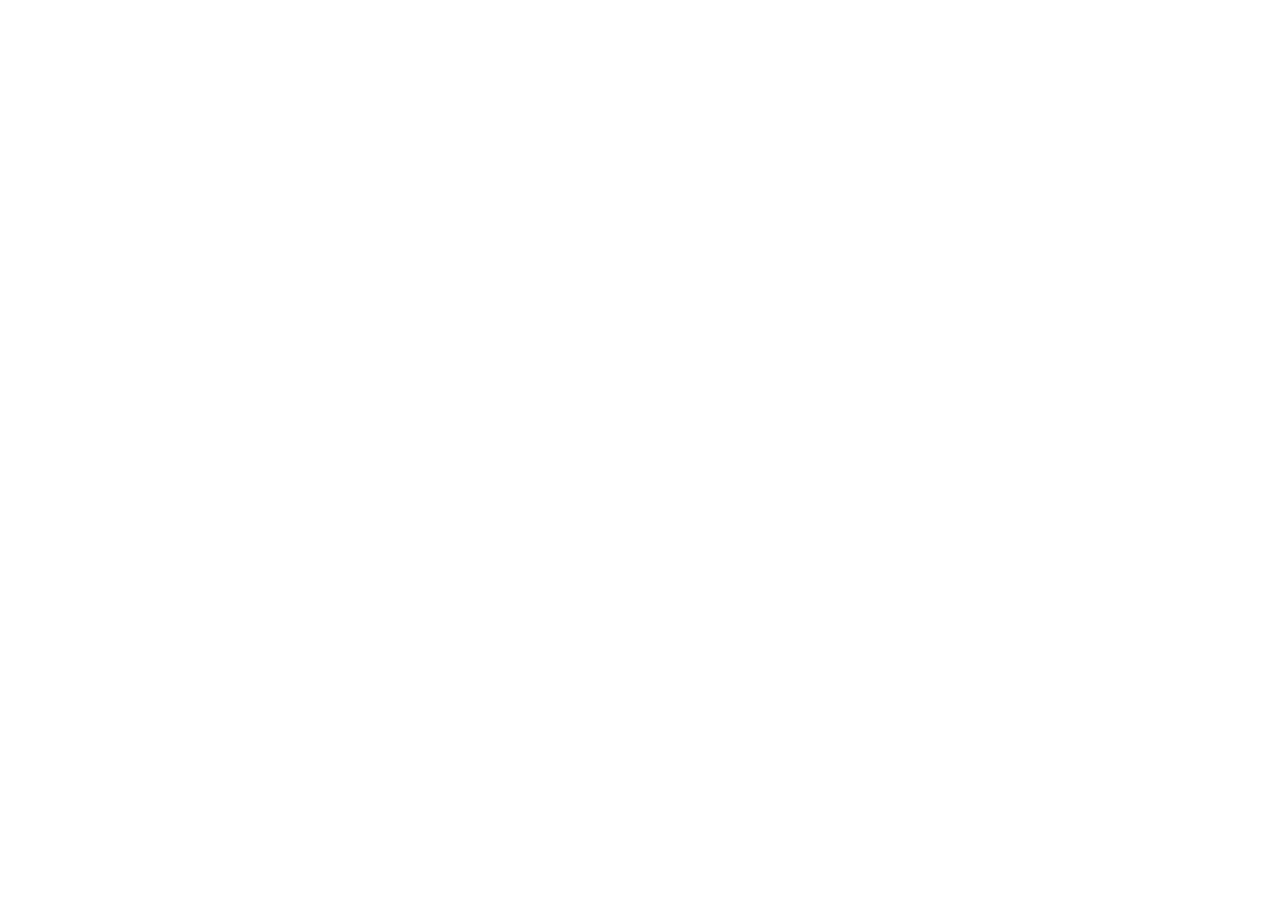
==== index.html @ 07c849cf "Add app shell, manifest, service worker" ====
<!doctype html>
<html lang="ro">
<head>
  <meta charset="utf-8">
  <meta name="viewport" content="width=device-width, initial-scale=1, viewport-fit=cover, user-scalable=no">
  <title>Măsura</title>
  <meta name="description" content="Metronom și song chart pentru scenă">
  <meta name="theme-color" content="#0c0c0e">
  <meta name="apple-mobile-web-app-capable" content="yes">
  <meta name="mobile-web-app-capable" content="yes">
  <meta name="apple-mobile-web-app-status-bar-style" content="black-translucent">
  <meta name="apple-mobile-web-app-title" content="Măsura">
  <meta name="format-detection" content="telephone=no">
  <link rel="manifest" href="manifest.webmanifest">
  <link rel="apple-touch-icon" href="icons/apple-touch-icon.png">
  <link rel="icon" type="image/png" sizes="192x192" href="icons/icon-192.png">
  <link rel="stylesheet" href="css/app.css">
</head>
<body>
  <div id="app"></div>
  <div id="toast" class="toast" hidden></div>
  <noscript>Aplicația are nevoie de JavaScript.</noscript>
  <script type="module" src="js/app.js"></script>
</body>
</html>
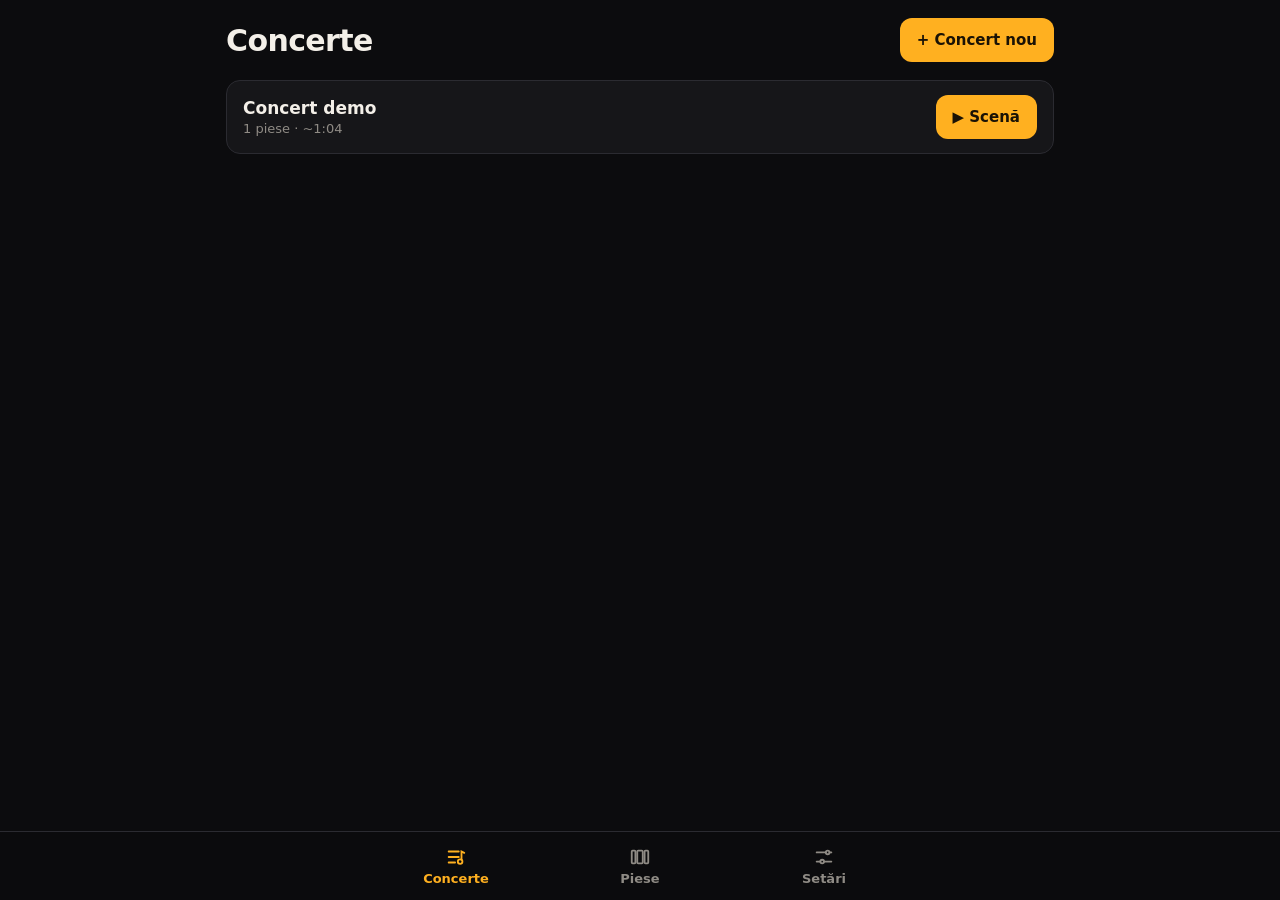
==== commit d62dde2f: "Soft count-in sounds; opaque status bar (fixes clipped bottom on iOS); v1.5.0" ====
--- a/index.html
+++ b/index.html
@@ -8,7 +8,7 @@
   <meta name="theme-color" content="#0c0c0e">
   <meta name="apple-mobile-web-app-capable" content="yes">
   <meta name="mobile-web-app-capable" content="yes">
-  <meta name="apple-mobile-web-app-status-bar-style" content="black-translucent">
+  <meta name="apple-mobile-web-app-status-bar-style" content="black">
   <meta name="apple-mobile-web-app-title" content="Măsura">
   <meta name="format-detection" content="telephone=no">
   <link rel="manifest" href="manifest.webmanifest">
--- a/css/app.css
+++ b/css/app.css
@@ -0,0 +1,320 @@
+:root {
+  --bg: #0c0c0e;
+  --surface: #161619;
+  --surface-2: #1f1f23;
+  --line: #2b2b31;
+  --text: #f3efe8;
+  --muted: #8f8b85;
+  --accent: #ffb020;
+  --down: #ff5a36;
+  --open: #2fd4c4;
+  --armed: #ff3b6b;
+  --danger: #ff5a5a;
+  --ok: #3fbf7f;
+  --r: 14px;
+  --font: -apple-system, BlinkMacSystemFont, "SF Pro Text", "Segoe UI", system-ui, Roboto, sans-serif;
+  --display: -apple-system, BlinkMacSystemFont, "SF Pro Display", "Segoe UI", system-ui, sans-serif;
+  --sat: env(safe-area-inset-top, 0px);
+  --sab: env(safe-area-inset-bottom, 0px);
+  --sal: env(safe-area-inset-left, 0px);
+  --sar: env(safe-area-inset-right, 0px);
+  color-scheme: dark;
+}
+
+* { box-sizing: border-box; -webkit-tap-highlight-color: transparent; }
+html, body { margin: 0; height: 100%; background: var(--bg); color: var(--text); font-family: var(--font); }
+body { overscroll-behavior: none; -webkit-text-size-adjust: 100%; }
+button, input, select, textarea { font: inherit; color: inherit; }
+button { touch-action: manipulation; cursor: pointer; }
+.num { font-variant-numeric: tabular-nums; }
+
+/* ---------- Shell (ecranele de editare) ---------- */
+.shell { min-height: 100%; display: flex; flex-direction: column; }
+.page {
+  flex: 1; width: 100%; max-width: 860px; margin: 0 auto;
+  padding: calc(var(--sat) + 14px) calc(var(--sar) + 16px) calc(var(--sab) + 92px) calc(var(--sal) + 16px);
+}
+.page-head { display: flex; align-items: center; gap: 12px; margin: 4px 0 18px; }
+.page-head h1 { font-family: var(--display); font-size: 30px; font-weight: 800; letter-spacing: -0.02em; margin: 0; flex: 1; }
+.back { white-space: nowrap; background: none; border: 0; color: var(--accent); font-size: 17px; padding: 6px 0; }
+
+.tabs {
+  position: fixed; left: 0; right: 0; bottom: 0; z-index: 20;
+  display: flex; justify-content: center; gap: 4px;
+  padding: 6px calc(var(--sar) + 8px) calc(var(--sab) + 6px) calc(var(--sal) + 8px);
+  background: rgba(12, 12, 14, 0.92); backdrop-filter: blur(12px); -webkit-backdrop-filter: blur(12px);
+  border-top: 1px solid var(--line);
+}
+.tabs a {
+  flex: 1; max-width: 180px; text-align: center; text-decoration: none; color: var(--muted);
+  padding: 8px 4px; border-radius: 10px; font-size: 13px; font-weight: 600;
+}
+.tabs a svg { display: block; margin: 0 auto 3px; width: 22px; height: 22px; }
+.tabs a.on { color: var(--accent); }
+
+.btn {
+  display: inline-flex; align-items: center; justify-content: center; gap: 6px;
+  min-height: 44px; padding: 0 16px; border-radius: 12px; border: 1px solid var(--line);
+  background: var(--surface-2); font-weight: 600; font-size: 15px; white-space: nowrap;
+}
+.btn.primary { background: var(--accent); color: #1a1205; border-color: transparent; }
+.btn.ghost { background: transparent; }
+.btn.danger { color: var(--danger); background: transparent; }
+.btn.small { min-height: 36px; padding: 0 12px; font-size: 14px; border-radius: 10px; }
+.btn:disabled { opacity: 0.4; }
+.row { display: flex; gap: 10px; align-items: center; flex-wrap: wrap; }
+.spacer { flex: 1; }
+.muted { color: var(--muted); }
+.empty { color: var(--muted); text-align: center; padding: 40px 10px; line-height: 1.5; }
+
+.card {
+  background: var(--surface); border: 1px solid var(--line); border-radius: var(--r);
+  padding: 14px 16px; margin-bottom: 10px;
+}
+.list-item { display: flex; align-items: center; gap: 12px; }
+.list-item .main { flex: 1; min-width: 0; cursor: pointer; }
+.list-item .t { font-weight: 700; font-size: 17px; overflow: hidden; text-overflow: ellipsis; white-space: nowrap; }
+.list-item .s { color: var(--muted); font-size: 13px; margin-top: 3px; }
+.chips { display: flex; gap: 3px; margin-top: 8px; height: 6px; border-radius: 3px; overflow: hidden; }
+.chips span { display: block; height: 100%; min-width: 3px; }
+
+.search { width: 100%; height: 44px; padding: 0 14px; border-radius: 12px; border: 1px solid var(--line); background: var(--surface); margin-bottom: 14px; font-size: 16px; }
+
+/* ---------- Formulare ---------- */
+label.f { display: block; font-size: 12px; font-weight: 700; color: var(--muted); text-transform: uppercase; letter-spacing: 0.06em; margin-bottom: 6px; }
+.input, select.input, textarea.input {
+  width: 100%; height: 46px; padding: 0 12px; border-radius: 12px; border: 1px solid var(--line);
+  background: var(--surface); font-size: 16px; outline: none;
+}
+textarea.input { height: auto; min-height: 70px; padding: 10px 12px; resize: vertical; }
+.input:focus { border-color: var(--accent); }
+.title-input { font-family: var(--display); font-size: 26px; font-weight: 800; height: 56px; }
+.grid { display: grid; gap: 14px; grid-template-columns: repeat(auto-fit, minmax(150px, 1fr)); margin: 16px 0; }
+.stepper { display: flex; align-items: stretch; height: 46px; border: 1px solid var(--line); border-radius: 12px; overflow: hidden; background: var(--surface); }
+.stepper button { width: 46px; border: 0; background: var(--surface-2); font-size: 22px; font-weight: 600; }
+.stepper input { flex: 1; min-width: 0; text-align: center; border: 0; background: transparent; font-size: 18px; font-weight: 700; outline: none; }
+.sig { display: flex; align-items: center; gap: 6px; }
+.sig select { flex: 1; }
+.hint { font-size: 13px; color: var(--muted); margin-top: 6px; line-height: 1.4; }
+
+h2.sec-h { font-size: 13px; text-transform: uppercase; letter-spacing: 0.08em; color: var(--muted); margin: 26px 0 10px; display: flex; align-items: center; gap: 10px; }
+h2.sec-h .spacer { flex: 1; }
+
+.sec-row {
+  display: grid; gap: 8px; align-items: center;
+  grid-template-columns: 8px minmax(0, 1.4fr) 140px auto;
+  grid-template-areas: "c name bars open" "c note note tools";
+  background: var(--surface); border: 1px solid var(--line); border-radius: 12px; padding: 10px 10px 10px 0; margin-bottom: 8px;
+}
+.sec-row > div { min-width: 0; }
+.sec-row .c { grid-area: c; align-self: stretch; border-radius: 0 4px 4px 0; }
+.sec-row .name { grid-area: name; }
+.sec-row .name input { font-weight: 700; text-transform: uppercase; }
+.sec-row .bars { grid-area: bars; }
+.sec-row .open { grid-area: open; }
+.sec-row .note { grid-area: note; }
+.sec-row .note input { height: 38px; font-size: 14px; }
+.sec-row .tools { grid-area: tools; display: flex; gap: 4px; }
+.icon-btn { width: 38px; height: 38px; border-radius: 10px; border: 1px solid var(--line); background: var(--surface-2); font-size: 16px; display: inline-flex; align-items: center; justify-content: center; }
+.icon-btn.danger { color: var(--danger); }
+.icon-btn:disabled { opacity: 0.3; }
+.toggle { display: inline-flex; align-items: center; gap: 8px; height: 46px; padding: 0 12px; border-radius: 12px; border: 1px solid var(--line); background: var(--surface-2); font-size: 14px; font-weight: 600; white-space: nowrap; }
+.toggle.on { border-color: var(--open); color: var(--open); }
+.stepper.dis { opacity: 0.35; pointer-events: none; }
+
+@media (max-width: 560px) {
+  .sec-row { grid-template-columns: 8px minmax(0, 1fr) auto; grid-template-areas: "c name name" "c bars open" "c note note" "c tools tools"; }
+  .sec-row .tools { justify-content: flex-end; }
+}
+
+.add-chips { display: flex; flex-wrap: wrap; gap: 6px; margin-top: 6px; }
+.add-chips button { border: 1px solid var(--line); background: var(--surface); border-radius: 999px; padding: 8px 12px; font-size: 13px; font-weight: 700; display: inline-flex; align-items: center; gap: 6px; }
+.add-chips i { width: 8px; height: 8px; border-radius: 50%; display: inline-block; }
+
+.summary { display: flex; gap: 18px; flex-wrap: wrap; font-size: 14px; color: var(--muted); margin-top: 12px; }
+.summary b { color: var(--text); }
+
+.sl-song { display: flex; align-items: center; gap: 10px; }
+.sl-song .n { width: 26px; text-align: right; color: var(--muted); font-weight: 700; }
+.sl-song .main { flex: 1; min-width: 0; }
+
+.slider-row { display: grid; grid-template-columns: 120px 1fr 44px; align-items: center; gap: 12px; margin: 12px 0; }
+.slider-row span:last-child { text-align: right; color: var(--muted); font-variant-numeric: tabular-nums; }
+input[type=range] { width: 100%; accent-color: var(--accent); height: 32px; }
+
+.keycap { display: inline-block; padding: 2px 8px; border-radius: 6px; border: 1px solid var(--line); background: var(--surface-2); font-size: 13px; font-family: ui-monospace, Menlo, monospace; margin: 2px; }
+
+/* modal */
+.modal-bg { position: fixed; inset: 0; background: rgba(0,0,0,0.6); z-index: 50; display: flex; align-items: flex-end; justify-content: center; }
+.modal { background: var(--surface); width: 100%; max-width: 620px; max-height: 86vh; border-radius: 18px 18px 0 0; display: flex; flex-direction: column; padding-bottom: var(--sab); }
+.modal-h { display: flex; align-items: center; gap: 10px; padding: 16px; border-bottom: 1px solid var(--line); }
+.modal-h h3 { margin: 0; flex: 1; font-size: 18px; }
+.modal-b { overflow: auto; padding: 12px 16px 20px; }
+@media (min-width: 700px) { .modal-bg { align-items: center; } .modal { border-radius: 18px; } }
+
+.toast {
+  position: fixed; left: 50%; bottom: calc(var(--sab) + 84px); transform: translateX(-50%); z-index: 100;
+  background: #2a2a30; border: 1px solid var(--line); color: var(--text); padding: 12px 16px; border-radius: 12px;
+  font-size: 14px; font-weight: 600; max-width: 90vw; box-shadow: 0 10px 30px rgba(0,0,0,0.5);
+  display: flex; gap: 12px; align-items: center;
+}
+.toast[hidden] { display: none; }
+.toast button { background: var(--accent); color: #1a1205; border: 0; border-radius: 8px; padding: 6px 10px; font-weight: 700; }
+
+/* ---------- Ecran de scenă ---------- */
+.play {
+  position: fixed; top: 0; left: 0; right: 0; height: var(--app-h, 100%); display: grid; overflow: hidden; user-select: none; -webkit-user-select: none;
+  grid-template-rows: auto minmax(0, 1fr) auto auto; grid-template-columns: minmax(0, 1fr);
+  padding: calc(var(--sat) + 6px) calc(var(--sar) + 10px) calc(var(--sab) + 8px) calc(var(--sal) + 10px);
+  gap: 8px; background: #050506; touch-action: manipulation;
+}
+.p-top { display: flex; align-items: center; gap: 12px; min-height: 40px; }
+.p-top .x { width: 40px; height: 40px; border-radius: 10px; border: 1px solid var(--line); background: var(--surface); font-size: 18px; color: var(--muted); }
+.p-top .where { color: var(--muted); font-size: 13px; font-weight: 700; white-space: nowrap; }
+.p-top .title { flex: 1; min-width: 0; font-weight: 800; font-size: 19px; overflow: hidden; text-overflow: ellipsis; white-space: nowrap; }
+.p-top .meta { font-weight: 800; font-size: 19px; color: var(--accent); white-space: nowrap; }
+.p-top .meta small { color: var(--muted); font-weight: 700; margin-left: 8px; }
+
+.p-main { display: grid; grid-template-columns: minmax(0, 1fr) minmax(170px, 34%); gap: 8px; min-height: 0; }
+.p-now {
+  position: relative; border-radius: 18px; overflow: hidden; background: var(--surface);
+  display: flex; flex-direction: column; justify-content: center; padding: 10px 22px; min-height: 0;
+  border: 2px solid transparent;
+}
+.p-now .flash { position: absolute; inset: 0; opacity: 0; pointer-events: none; }
+.p-now .bar-c { position: absolute; left: 0; top: 0; bottom: 0; width: 10px; }
+.p-now .sec-name {
+  position: relative; font-family: var(--display); font-weight: 900; letter-spacing: -0.02em; line-height: 0.95;
+  font-size: clamp(36px, 11vh, 84px); text-transform: uppercase; overflow: hidden; text-overflow: ellipsis; white-space: nowrap;
+}
+.p-now .sec-note { position: relative; font-size: clamp(16px, 5vh, 26px); font-weight: 700; color: var(--text); opacity: 0.85; margin-top: 8px; overflow: hidden; text-overflow: ellipsis; white-space: nowrap; }
+.p-now .status { position: relative; margin-top: 10px; font-weight: 800; font-size: clamp(14px, 4.4vh, 22px); letter-spacing: 0.02em; min-height: 1.2em; }
+.p-now.open-sec { border-color: var(--open); }
+.p-now.armed { border-color: var(--armed); }
+.p-now.last-bar { border-color: var(--accent); }
+
+.p-side { display: grid; grid-template-rows: minmax(0, 1fr) auto; gap: 8px; min-height: 0; }
+.p-side .p-box:first-child { display: flex; align-items: center; justify-content: center; }
+.p-box { background: var(--surface); border-radius: 18px; padding: 6px 14px; }
+.p-bar { display: flex; align-items: baseline; justify-content: center; gap: 4px; font-family: var(--display); font-weight: 900; }
+.p-bar .cur { font-size: clamp(36px, 16vh, 110px); line-height: 1; }
+.p-bar .tot { font-size: clamp(36px, 16vh, 110px); line-height: 1; color: var(--muted); }
+.p-bar .lbl { font-size: 11px; color: var(--muted); letter-spacing: 0.1em; font-family: var(--font); align-self: flex-start; }
+.p-dots { display: flex; justify-content: center; gap: 8px; flex-wrap: wrap; padding: 4px 0; }
+.p-dots i { width: clamp(12px, 4vh, 22px); height: clamp(12px, 4vh, 22px); border-radius: 50%; background: #2c2c33; transition: background 0.05s; }
+.p-dots i.d { box-shadow: inset 0 0 0 2px rgba(255,90,54,0.5); }
+.p-dots i.on { background: #fff; }
+.p-dots i.d.on { background: var(--down); }
+.p-dots i.prep.on { background: #8f8b85; }
+.p-next { display: flex; flex-direction: column; justify-content: center; min-height: 0; overflow: hidden; }
+.p-next .lbl { font-size: 11px; color: var(--muted); font-weight: 800; letter-spacing: 0.12em; }
+.p-next .nm { max-width: 100%; font-size: clamp(16px, 6vh, 32px); font-weight: 900; line-height: 1.05; margin-top: 2px; text-transform: uppercase; overflow: hidden; text-overflow: ellipsis; white-space: nowrap; }
+.p-next .nb { font-size: 14px; color: var(--muted); font-weight: 700; }
+.p-next.hot { background: var(--accent); color: #1a1205; }
+.p-next.hot .lbl, .p-next.hot .nb { color: rgba(26,18,5,0.7); }
+.p-side .p-next { display: none !important; }
+
+.p-strip { position: relative; height: 66px; overflow: hidden; border-radius: 12px; background: #0f0f12; }
+.p-strip-inner { position: absolute; left: 0; top: 0; bottom: 0; display: flex; align-items: flex-end; gap: 10px; padding-bottom: 8px; transition: transform 0.18s ease-out; will-change: transform; }
+.s-blk { position: relative; display: flex; flex-direction: column; gap: 4px; }
+.s-blk .l { font-size: 13px; font-weight: 800; letter-spacing: 0.04em; white-space: nowrap; color: var(--muted); }
+.s-blk.on .l { color: var(--text); }
+.s-blk .cells { display: flex; gap: 3px; }
+.s-blk .cells b { width: 22px; height: 28px; border-radius: 4px; opacity: 0.35; }
+.s-blk .cells b:nth-child(4n):not(:last-child) { margin-right: 7px; }
+.s-blk .cells b.past { opacity: 0.15; }
+.s-blk .cells b.cur { opacity: 1; outline: 2px solid #fff; outline-offset: 1px; }
+.s-blk.open .cells b { background-image: repeating-linear-gradient(45deg, rgba(0,0,0,0.35) 0 3px, transparent 3px 6px); }
+.p-strip .cursor { position: absolute; top: 0; bottom: 0; width: 2px; background: rgba(255,255,255,0.4); left: 30%; }
+
+.p-ctl { display: grid; grid-template-columns: 1fr 64px 2fr 64px; gap: 8px; height: clamp(52px, 14vh, 72px); }
+.p-ctl button { border-radius: 16px; border: 1px solid var(--line); background: var(--surface); font-weight: 900; font-size: clamp(15px, 4.4vh, 20px); letter-spacing: 0.02em; position: relative; overflow: hidden; }
+.p-ctl .go { background: var(--accent); color: #1a1205; border-color: transparent; }
+.p-ctl .go.arm { background: var(--open); color: #04201d; }
+.p-ctl .go.armed { background: var(--armed); color: #fff; }
+.p-ctl .go.idle { background: var(--surface); color: var(--muted); border-color: var(--line); }
+.p-ctl .stop .fill { position: absolute; left: 0; top: 0; bottom: 0; width: 0; background: rgba(255,90,90,0.35); }
+.p-ctl .stop.holding .fill { width: 100%; transition: width 0.8s linear; }
+.p-ctl .stop span { position: relative; }
+.p-ctl button:disabled { opacity: 0.3; }
+
+.p-ready { text-align: left; }
+.p-ready .big { font-family: var(--display); font-weight: 900; font-size: clamp(30px, 11vh, 72px); line-height: 1; letter-spacing: -0.02em; }
+.p-ready .sub { color: var(--muted); font-weight: 700; margin-top: 10px; font-size: clamp(14px, 4.4vh, 20px); }
+.p-ready .notes { margin-top: 10px; font-size: clamp(14px, 4.4vh, 20px); color: var(--accent); font-weight: 700; }
+
+.vol-panel { position: absolute; right: calc(var(--sar) + 10px); top: calc(var(--sat) + 52px); width: min(420px, 90vw); z-index: 30; background: #1b1b20; border: 1px solid var(--line); border-radius: 16px; padding: 6px 16px; box-shadow: 0 20px 50px rgba(0,0,0,0.6); }
+.vol-panel .slider-row { grid-template-columns: 100px 1fr 40px; margin: 8px 0; font-size: 14px; font-weight: 600; }
+
+.p-now .sticks-n { font-size: clamp(70px, 34vh, 200px); color: var(--accent); }
+.p-now .status { overflow-wrap: anywhere; }
+
+/* ---------- Scenă pe verticală (portrait) ---------- */
+@media (orientation: portrait) {
+  .play {
+    grid-template-rows: auto auto minmax(0, 1fr) auto;
+    padding: calc(var(--sat) + 10px) calc(var(--sar) + 10px) calc(var(--sab) + 8px) calc(var(--sal) + 10px);
+  }
+  .p-top {
+    display: grid; align-items: center; column-gap: 10px; row-gap: 2px;
+    grid-template-columns: 40px auto minmax(0, 1fr) 40px;
+    grid-template-areas: "exit title title vol" "exit where meta vol";
+  }
+  .p-top .x[data-a="exit"] { grid-area: exit; }
+  .p-top .x[data-a="vol"] { grid-area: vol; }
+  .p-top .title { grid-area: title; font-size: 18px; }
+  .p-top .where { grid-area: where; }
+  .p-top .meta { grid-area: meta; font-size: 15px; text-align: right; overflow: hidden; text-overflow: ellipsis; }
+  .p-top .meta small { margin-left: 6px; }
+
+  /* panoul secțiunii curente: compact, cu înălțime fixă (nu sare la schimbarea secțiunii) */
+  .p-main { grid-template-columns: minmax(0, 1fr); grid-template-rows: auto auto; }
+  .p-now { height: clamp(128px, 21vh, 210px); justify-content: center; padding: 8px 16px 8px 22px; }
+  .p-now .sec-name {
+    font-size: clamp(30px, 10.5vw, 64px); white-space: normal; overflow-wrap: anywhere;
+    display: -webkit-box; -webkit-line-clamp: 2; -webkit-box-orient: vertical;
+  }
+  .p-now .sec-note { font-size: clamp(15px, 4.6vw, 22px); margin-top: 4px; white-space: nowrap; }
+  .p-now .status { font-size: clamp(14px, 4.2vw, 19px); margin-top: 6px; display: -webkit-box; -webkit-line-clamp: 2; -webkit-box-orient: vertical; overflow: hidden; }
+  .p-now .sticks-n { font-size: clamp(60px, 15vh, 140px); line-height: 0.9; }
+
+  .p-side { grid-template-columns: minmax(0, 1.35fr) minmax(0, 1fr); grid-template-rows: auto auto; }
+  .p-side .p-next { grid-column: 1 / -1; flex-direction: row; align-items: baseline; justify-content: flex-start; gap: 10px; }
+  .p-side .p-box { display: flex; align-items: center; justify-content: center; min-height: 0; padding: 8px 14px; }
+  .p-bar .cur, .p-bar .tot { font-size: clamp(34px, 13vw, 64px); line-height: 0.95; }
+  .p-dots i { width: clamp(14px, 5vw, 24px); height: clamp(14px, 5vw, 24px); }
+  .p-next .lbl { flex: none; }
+  .p-next .nm { flex: 1; min-width: 0; font-size: clamp(18px, 6vw, 28px); white-space: nowrap; overflow: hidden; text-overflow: ellipsis; margin: 0; }
+  .p-next .nb { flex: none; }
+
+  .p-ready .big { font-size: clamp(24px, 7.5vw, 44px); overflow-wrap: anywhere; display: -webkit-box; -webkit-line-clamp: 2; -webkit-box-orient: vertical; overflow: hidden; }
+  .p-ready .sub, .p-ready .notes { font-size: clamp(13px, 3.8vw, 17px); margin-top: 6px; }
+  .p-ready .notes { display: -webkit-box; -webkit-line-clamp: 2; -webkit-box-orient: vertical; overflow: hidden; }
+
+  /* structura: listă verticală care se derulează */
+  .p-strip { height: auto; min-height: 0; }
+  .p-strip .cursor { display: none; }
+  .p-strip-inner { right: 0; bottom: auto; flex-direction: column; align-items: stretch; gap: 6px; padding: 8px; transition: transform 0.25s ease-out; }
+  .s-blk { flex-direction: row; align-items: center; gap: 12px; padding: 8px 10px; border-radius: 10px; border-left: 5px solid transparent; }
+  .s-blk .l { flex: 0 0 34%; min-width: 0; white-space: normal; overflow-wrap: anywhere; line-height: 1.15; display: -webkit-box; -webkit-line-clamp: 2; -webkit-box-orient: vertical; overflow: hidden; font-size: clamp(14px, 4.2vw, 18px); }
+  .s-blk { align-items: flex-start; }
+  .s-blk .l { padding-top: 6px; }
+  .s-blk .cells { flex: 1; min-width: 0; max-width: 300px; display: grid; grid-template-columns: repeat(4, minmax(0, 1fr)); gap: 9px; }
+  .s-blk .cells b { width: auto; height: auto; aspect-ratio: 1; border-radius: 6px; margin: 0 !important; }
+  .s-blk .cells b.cur { outline-width: 3px; outline-offset: 2px; }
+  .s-blk.on { background: rgba(255,255,255,0.08); border-left-color: #fff; }
+  .s-blk.on .l { color: var(--text); }
+  .s-blk.done { opacity: 0.45; }
+
+  .p-ctl { grid-template-columns: minmax(0, 1fr) 56px minmax(0, 1.7fr) 56px; height: clamp(58px, 8.5vh, 76px); }
+  .p-ctl button { font-size: clamp(14px, 4.4vw, 19px); }
+  .vol-panel { left: calc(var(--sal) + 10px); right: calc(var(--sar) + 10px); width: auto; top: calc(var(--sat) + 64px); }
+  .vol-panel .slider-row { grid-template-columns: 88px minmax(0, 1fr) 36px; }
+}
+
+/* ecrane foarte mici (ex. iPhone SE) */
+@media (orientation: portrait) and (max-height: 700px) {
+  .p-now { height: 118px; }
+  .p-side .p-box { padding: 6px 12px; }
+  .p-ctl { height: 54px; }
+}
